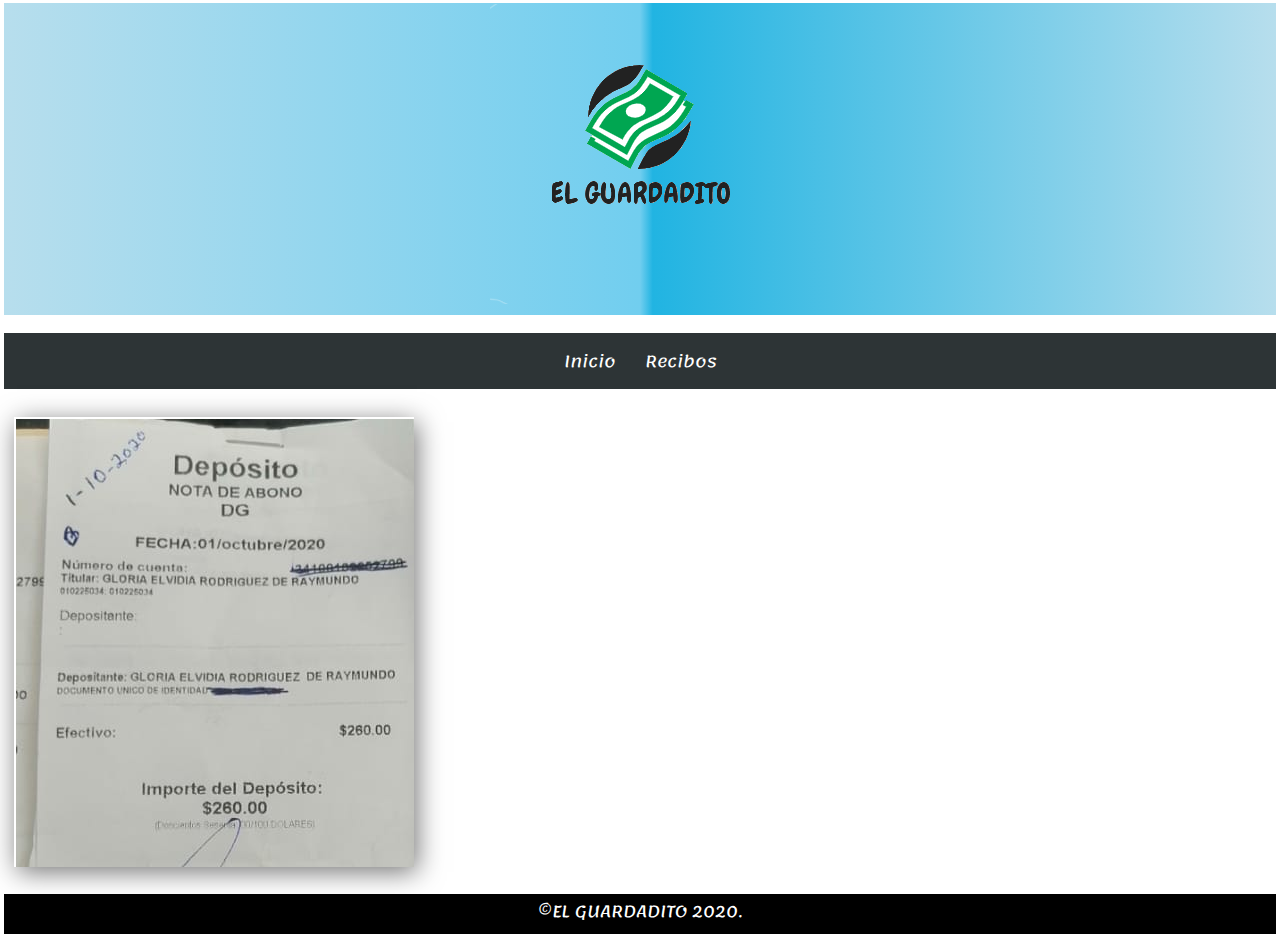
==== Page/Recibos.html @ c4c7009e "Update Recibos.html" ====
<!DOCTYPE html>
<html lang="en">
<head>
    <meta charset="UTF-8">
    <meta name="viewport" content="width=device-width, initial-scale=1.0">
    <title>..:: EL GUARDADITO ::..</title>
    <link rel="shortcut icon" href="../Assets/logo.ico" type="image/x-icon">
    <link href="https://fonts.googleapis.com/css2?family=Lemonada:wght@500&display=swap" rel="stylesheet">
    <link rel="stylesheet" href="../css/Recibo.css">
</head>
<body>
    <div class="contedor">
        <div class="Elemento1">
            <img src="../Assets/logo.png">
        </div>

        <div class="nav">
            <ul>
                <li><a href="../index.html">Inicio</a></li>
                <li><a href="../ElGuardadito/Page/Recibos.html">Recibos</a></li>
            </ul>
        </div>

        <div class="box ">
            <div class="img-box">
                <div class="Elemento2">
                     <img src="../Assets/WhatsApp Image 2020-10-02 at 10.01.10 AM.jpeg">
                </div>

                <div class="Elemento3">
                    <img src="../Assets/WhatsApp Image 2020-10-02 at 10.01.27 AM.jpeg">
               </div>
            </div>
        </div>

        <div class="Elemento14">
            <p>&COPY;EL GUARDADITO 2020.</p>
        </div>
    </div>
</body>
</html>
---- css/Recibo.css ----
*{
    padding: 0px;
    margin: 1px;
    box-sizing: border-box;
}

.contedor{
    font-family: 'Lemonada', cursive;
    display: grid;
    text-align: center;
    height: 80vh;
    gap: 1em;
    grid-template-columns: 2fr 2fr 2fr;
    grid-template-rows: repeat(3, auto);
    grid-template-areas:
    "E1 E1 E1"
    "NAV NAV NAV"
    "E2 E3 E4"
    "E14 E14 E14";
}

.Elemento1{
    background: rgba(183,222,237,1);
    background: -moz-linear-gradient(left, rgba(183,222,237,1) 0%, rgba(113,206,239,1) 50%, rgba(33,180,226,1) 51%, rgba(183,222,237,1) 100%);
    background: -webkit-gradient(left top, right top, color-stop(0%, rgba(183,222,237,1)), color-stop(50%, rgba(113,206,239,1)), color-stop(51%, rgba(33,180,226,1)), color-stop(100%, rgba(183,222,237,1)));
    background: -webkit-linear-gradient(left, rgba(183,222,237,1) 0%, rgba(113,206,239,1) 50%, rgba(33,180,226,1) 51%, rgba(183,222,237,1) 100%);
    background: -o-linear-gradient(left, rgba(183,222,237,1) 0%, rgba(113,206,239,1) 50%, rgba(33,180,226,1) 51%, rgba(183,222,237,1) 100%);
    background: -ms-linear-gradient(left, rgba(183,222,237,1) 0%, rgba(113,206,239,1) 50%, rgba(33,180,226,1) 51%, rgba(183,222,237,1) 100%);
    background: linear-gradient(to right, rgba(183,222,237,1) 0%, rgba(113,206,239,1) 50%, rgba(33,180,226,1) 51%, rgba(183,222,237,1) 100%);
    filter: progid:DXImageTransform.Microsoft.gradient( startColorstr='#b7deed', endColorstr='#b7deed', GradientType=1 );
    grid-area: E1;
}
.nav{grid-area: NAV;}
.Elemento2{grid-area: E2;}
.Elemento14{grid-area: E14; background: black; color: white; height: 40px;}

.contedor > .Elemento2,
.contedor > .Elemento3{
    width: 100%;
    height: 475px;
    color: #ffffff;
    display: flex;
    align-items: center;
    justify-content: center;
    transition: all 0.5s ease;
}

.contedor > .nav{
    background: #2d3436;
    color: #ffffff;
    display: flex;
    align-items: center;
    justify-content: center;
    transition: all 0.5s ease;
}

div table tr td{
    text-align: center;
}

ul{
    list-style: none;
    margin: 0px;
    padding: 0px;
}

ul li{
    display: inline-block;
}

ul li a{
    color:white;
    display: block;
    padding: 10px;
    text-decoration: none;
}

.box{
    width: 400px;
    height: 460px;
    float: left;
    margin-left: 10px;
    margin-top: 10px;
}

.img-box{
    width: 100%;
    height: 450px;
    overflow: hidden;
    box-shadow: 3px 5px 25px rgb(0, 0, 0, 0.548);
}

.img-box img{
    transition: 1s;
}

.img-box img:hover{
    transform: scale(1.5);
}

@media all and (max-width: 1000px){
    .contedor{
        grid-template-columns: 1fr 1fr;
        gap: 1em;
        grid-template-rows: repeat(2, auto);
        grid-template-areas:
        "E1 E1"
        "NAV NAV"
        "E2 E2"
        "E14 E14";
    } 
 }
 
 @media all and (max-width: 600px){
     .contedor{
        height: 200vh;
        grid-template-columns: 1fr;
        gap: 1em;
        grid-template-rows: repeat(1, auto);
        grid-template-areas:
        "E1"
        "NAV"
        "E2"
        "E14";
    }
}
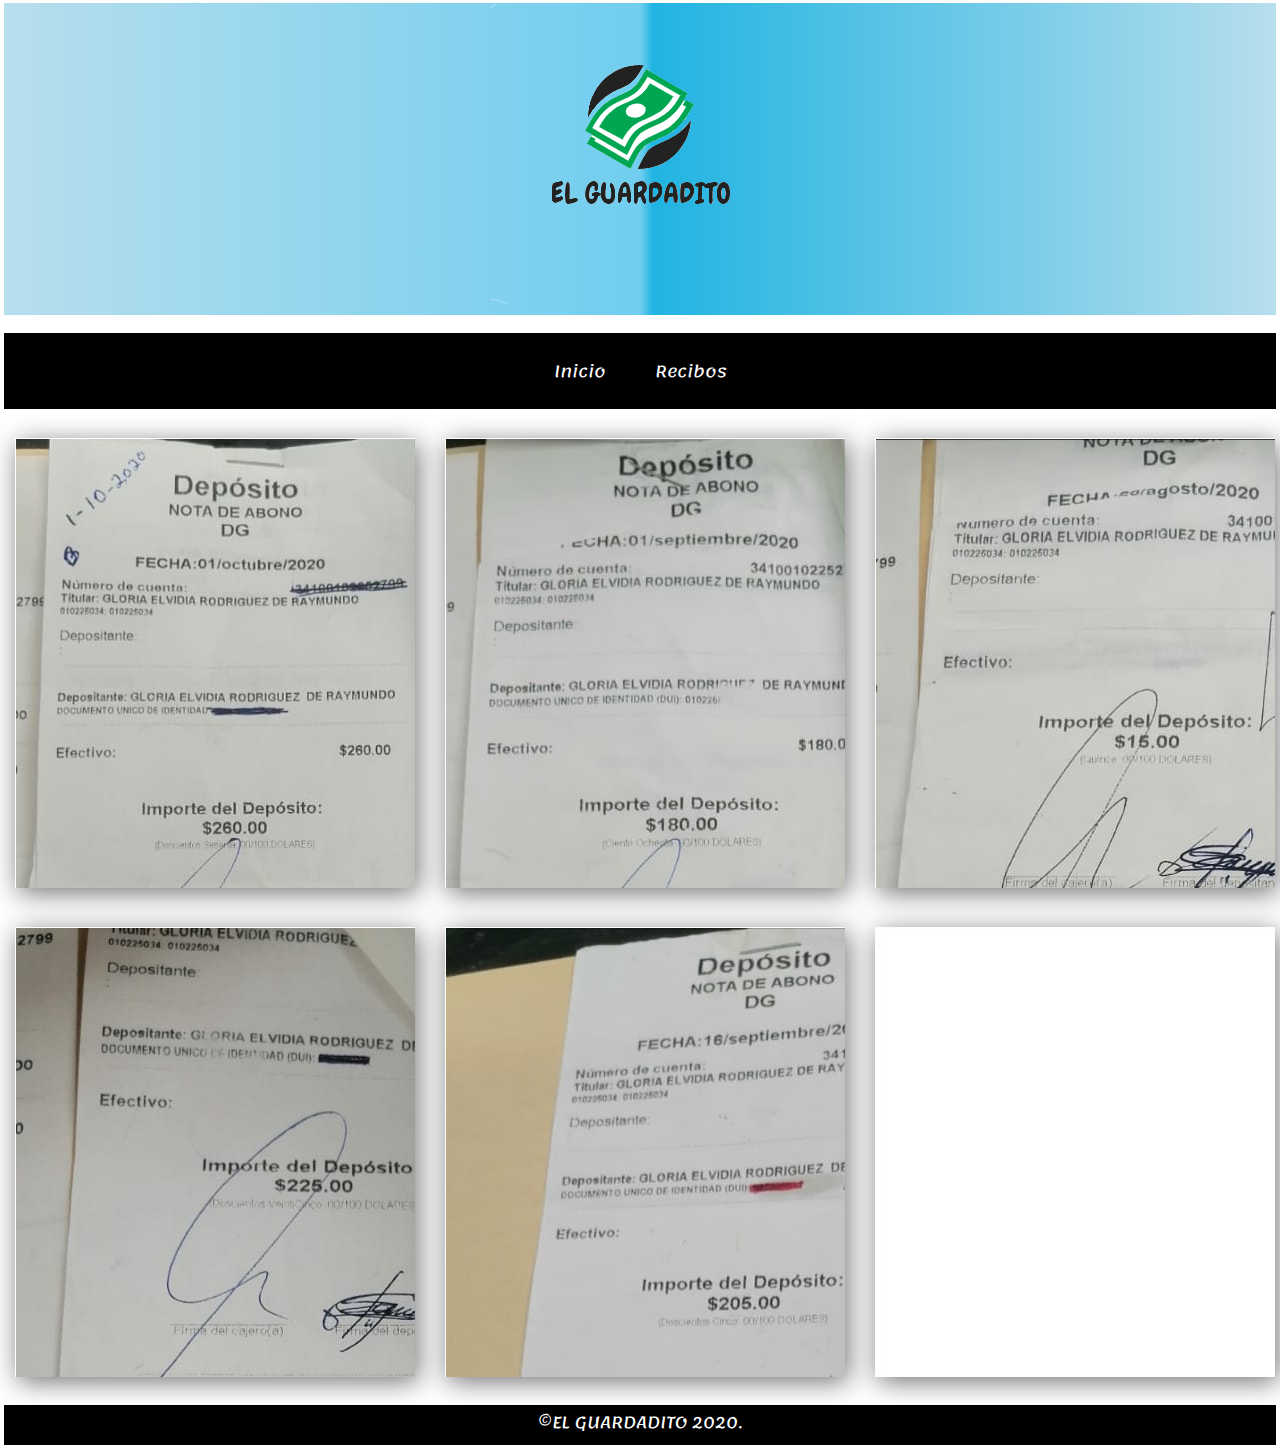
==== commit 9a784871: "Update Recibos.html" ====
--- a/Page/Recibos.html
+++ b/Page/Recibos.html
@@ -21,15 +21,51 @@
             </ul>
         </div>
 
-        <div class="box ">
-            <div class="img-box">
-                <div class="Elemento2">
+        <div class="Elemento2">
+            <div class="box ">
+                <div class="img-box">
                      <img src="../Assets/WhatsApp Image 2020-10-02 at 10.01.10 AM.jpeg">
                 </div>
+            </div>
+        </div>
 
-                <div class="Elemento3">
-                    <img src="../Assets/WhatsApp Image 2020-10-02 at 10.01.27 AM.jpeg">
-               </div>
+        <div class="Elemento3">
+            <div class="box ">
+                <div class="img-box">
+                     <img src="../Assets/WhatsApp Image 2020-10-02 at 10.01.27 AM.jpeg">
+                </div>
+            </div>
+        </div>
+
+        <div class="Elemento4">
+            <div class="box ">
+                <div class="img-box">
+                     <img src="../Assets/WhatsApp Image 2020-10-02 at 10.01.37 AM.jpeg">
+                </div>
+            </div>
+        </div>
+
+        <div class="Elemento5">
+            <div class="box ">
+                <div class="img-box">
+                     <img src="../Assets/WhatsApp Image 2020-10-02 at 10.01.48 AM.jpeg">
+                </div>
+            </div>
+        </div>
+
+        <div class="Elemento6">
+            <div class="box ">
+                <div class="img-box">
+                     <img src="../Assets/WhatsApp Image 2020-10-02 at 10.02.02 AM.jpeg">
+                </div>
+            </div>
+        </div>
+
+        <div class="Elemento7">
+            <div class="box ">
+                <div class="img-box">
+                     <img src="">
+                </div>
             </div>
         </div>
 
--- a/css/Recibo.css
+++ b/css/Recibo.css
@@ -10,12 +10,13 @@
     text-align: center;
     height: 80vh;
     gap: 1em;
-    grid-template-columns: 2fr 2fr 2fr;
+    grid-template-columns: 1fr 1fr 1fr;
     grid-template-rows: repeat(3, auto);
     grid-template-areas:
     "E1 E1 E1"
-    "NAV NAV NAV"
+    "nav nav nav"
     "E2 E3 E4"
+    "E5 E6 E7"
     "E14 E14 E14";
 }
 
@@ -30,14 +31,31 @@
     filter: progid:DXImageTransform.Microsoft.gradient( startColorstr='#b7deed', endColorstr='#b7deed', GradientType=1 );
     grid-area: E1;
 }
-.nav{grid-area: NAV;}
+
+.nav{
+    background: #000000;
+}
+
+.nav{grid-area: nav;}
 .Elemento2{grid-area: E2;}
+.Elemento3{grid-area: E3;}
+.Elemento4{grid-area: E4;}
+.Elemento5{grid-area: E5;}
+.Elemento6{grid-area: E6;}
+.Elemento7{grid-area: E7;}
 .Elemento14{grid-area: E14; background: black; color: white; height: 40px;}
 
-.contedor > .Elemento2,
-.contedor > .Elemento3{
+.contenedor > .nav,
+.contenedor > .Elemento2,
+.contenedor > .Elemento3,
+.contenedor > .Elemento4,
+.contenedor > .Elemento5,
+.contenedor > .Elemento6,
+.contenedor > .Elemento7,
+.contenedor > .Elemento14{
     width: 100%;
     height: 475px;
+    background: #2d3436;
     color: #ffffff;
     display: flex;
     align-items: center;
@@ -45,14 +63,6 @@
     transition: all 0.5s ease;
 }
 
-.contedor > .nav{
-    background: #2d3436;
-    color: #ffffff;
-    display: flex;
-    align-items: center;
-    justify-content: center;
-    transition: all 0.5s ease;
-}
 
 div table tr td{
     text-align: center;
@@ -69,10 +79,23 @@
 }
 
 ul li a{
-    color:white;
+    color: white;
     display: block;
-    padding: 10px;
+    padding: 20px;
     text-decoration: none;
+}
+
+ul li a:hover{
+    cursor: pointer;
+    color: #000000;
+    background: rgba(168,189,106,1);
+    background: -moz-linear-gradient(left, rgba(168,189,106,1) 0%, rgba(168,189,106,1) 9%, rgba(168,189,106,1) 19%, rgba(158,184,96,1) 26%, rgba(142,176,80,1) 38%, rgba(121,165,59,1) 53%, rgba(100,155,38,1) 68%, rgba(87,149,25,1) 77%, rgba(76,143,14,1) 85%, rgba(76,143,14,1) 93%, rgba(76,143,14,1) 100%);
+    background: -webkit-gradient(left top, right top, color-stop(0%, rgba(168,189,106,1)), color-stop(9%, rgba(168,189,106,1)), color-stop(19%, rgba(168,189,106,1)), color-stop(26%, rgba(158,184,96,1)), color-stop(38%, rgba(142,176,80,1)), color-stop(53%, rgba(121,165,59,1)), color-stop(68%, rgba(100,155,38,1)), color-stop(77%, rgba(87,149,25,1)), color-stop(85%, rgba(76,143,14,1)), color-stop(93%, rgba(76,143,14,1)), color-stop(100%, rgba(76,143,14,1)));
+    background: -webkit-linear-gradient(left, rgba(168,189,106,1) 0%, rgba(168,189,106,1) 9%, rgba(168,189,106,1) 19%, rgba(158,184,96,1) 26%, rgba(142,176,80,1) 38%, rgba(121,165,59,1) 53%, rgba(100,155,38,1) 68%, rgba(87,149,25,1) 77%, rgba(76,143,14,1) 85%, rgba(76,143,14,1) 93%, rgba(76,143,14,1) 100%);
+    background: -o-linear-gradient(left, rgba(168,189,106,1) 0%, rgba(168,189,106,1) 9%, rgba(168,189,106,1) 19%, rgba(158,184,96,1) 26%, rgba(142,176,80,1) 38%, rgba(121,165,59,1) 53%, rgba(100,155,38,1) 68%, rgba(87,149,25,1) 77%, rgba(76,143,14,1) 85%, rgba(76,143,14,1) 93%, rgba(76,143,14,1) 100%);
+    background: -ms-linear-gradient(left, rgba(168,189,106,1) 0%, rgba(168,189,106,1) 9%, rgba(168,189,106,1) 19%, rgba(158,184,96,1) 26%, rgba(142,176,80,1) 38%, rgba(121,165,59,1) 53%, rgba(100,155,38,1) 68%, rgba(87,149,25,1) 77%, rgba(76,143,14,1) 85%, rgba(76,143,14,1) 93%, rgba(76,143,14,1) 100%);
+    background: linear-gradient(to right, rgba(168,189,106,1) 0%, rgba(168,189,106,1) 9%, rgba(168,189,106,1) 19%, rgba(158,184,96,1) 26%, rgba(142,176,80,1) 38%, rgba(121,165,59,1) 53%, rgba(100,155,38,1) 68%, rgba(87,149,25,1) 77%, rgba(76,143,14,1) 85%, rgba(76,143,14,1) 93%, rgba(76,143,14,1) 100%);
+    filter: progid:DXImageTransform.Microsoft.gradient( startColorstr='#a8bd6a', endColorstr='#4c8f0e', GradientType=1 );
 }
 
 .box{
@@ -87,11 +110,11 @@
     width: 100%;
     height: 450px;
     overflow: hidden;
-    box-shadow: 3px 5px 25px rgb(0, 0, 0, 0.548);
+    box-shadow: 3px 5px 25px rgba(0, 0, 0, 0.548);
 }
 
 .img-box img{
-    transition: 1s;
+    transition: 3s;
 }
 
 .img-box img:hover{
@@ -105,22 +128,29 @@
         grid-template-rows: repeat(2, auto);
         grid-template-areas:
         "E1 E1"
-        "NAV NAV"
-        "E2 E2"
+        "nav nav"
+        "E2 E3"
+        "E4 E5"
+        "E6 E7"
         "E14 E14";
     } 
- }
- 
- @media all and (max-width: 600px){
-     .contedor{
-        height: 200vh;
-        grid-template-columns: 1fr;
-        gap: 1em;
-        grid-template-rows: repeat(1, auto);
-        grid-template-areas:
-        "E1"
-        "NAV"
-        "E2"
-        "E14";
-    }
+}
+
+@media all and (max-width: 600px){
+    .contedor{
+       height: 200vh;
+       grid-template-columns: 1fr;
+       gap: 1em;
+       grid-template-rows: repeat(1, auto);
+       grid-template-areas:
+       "E1"
+       "nav"
+       "E2"
+       "E3"
+       "E4"
+       "E5"
+       "E6"
+       "E7"
+       "E14";
+   }
 }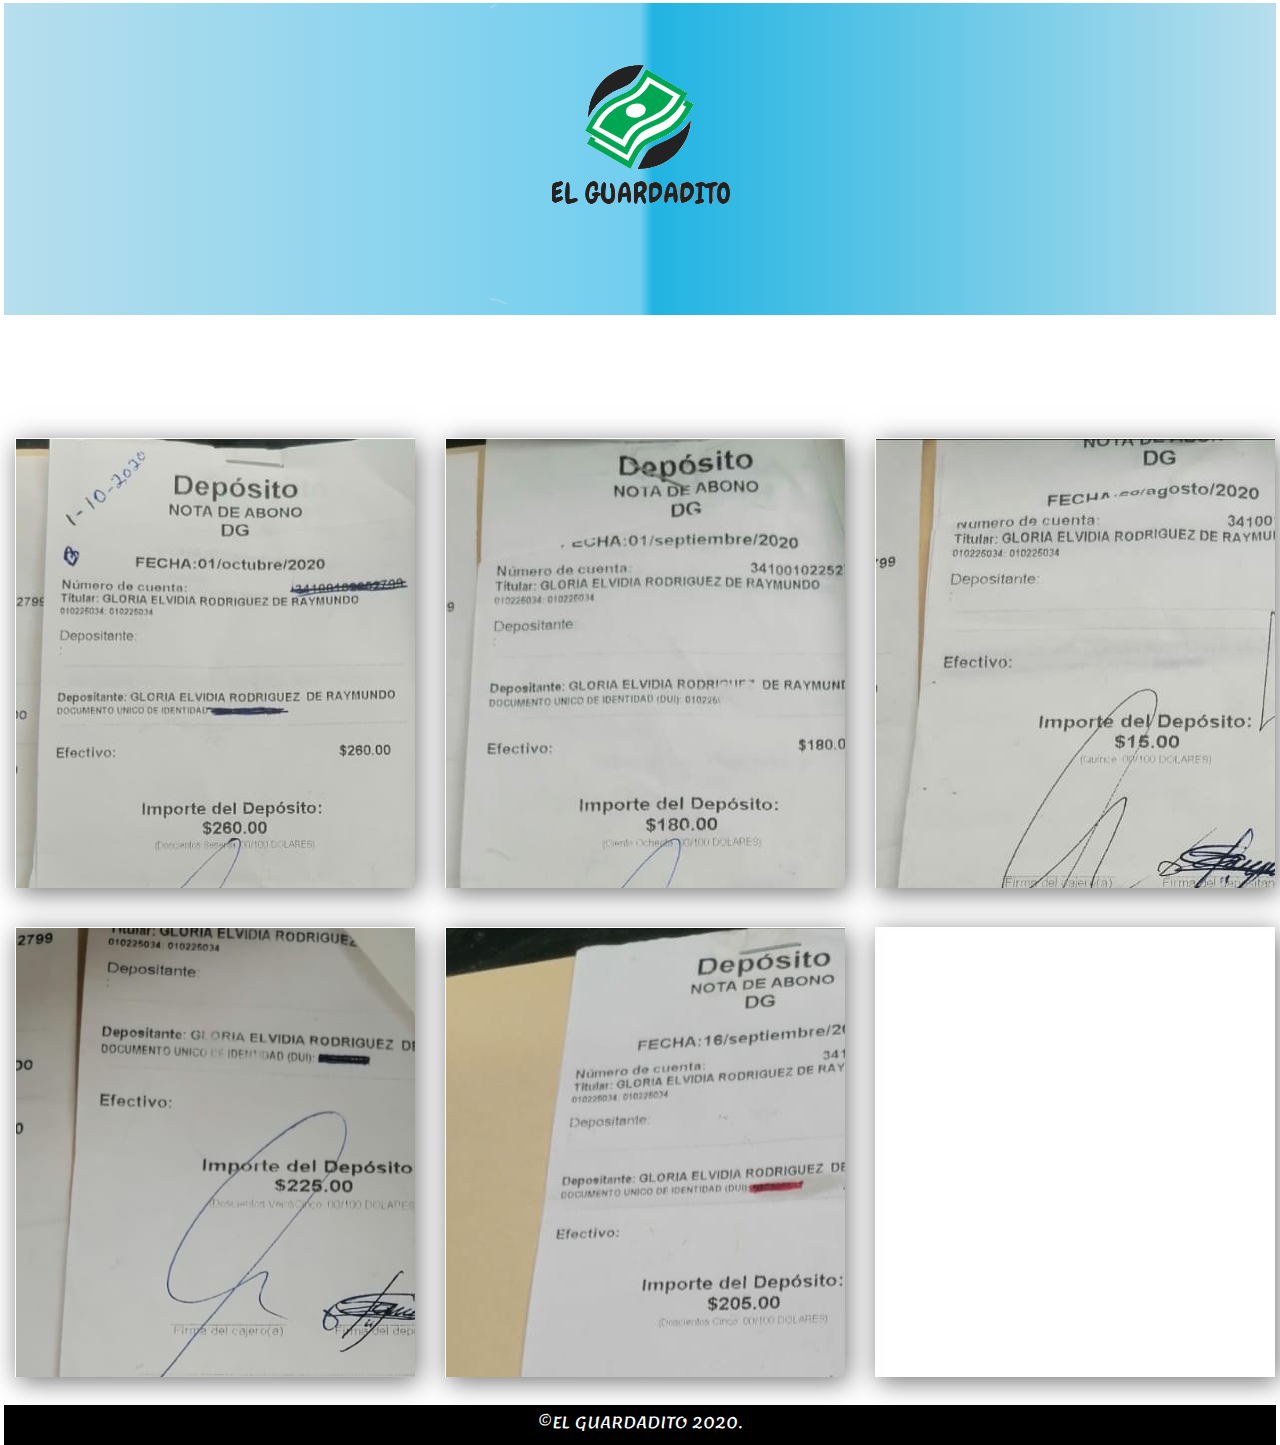
==== commit 57561d66: "Update Recibos.html" ====
--- a/Page/Recibos.html
+++ b/Page/Recibos.html
@@ -17,7 +17,7 @@
         <div class="nav">
             <ul>
                 <li><a href="../index.html">Inicio</a></li>
-                <li><a href="../ElGuardadito/Page/Recibos.html">Recibos</a></li>
+                <li><a href="../Page/Recibos.html">Recibos</a></li>
             </ul>
         </div>
 
--- a/css/Recibo.css
+++ b/css/Recibo.css
@@ -30,10 +30,6 @@
     background: linear-gradient(to right, rgba(183,222,237,1) 0%, rgba(113,206,239,1) 50%, rgba(33,180,226,1) 51%, rgba(183,222,237,1) 100%);
     filter: progid:DXImageTransform.Microsoft.gradient( startColorstr='#b7deed', endColorstr='#b7deed', GradientType=1 );
     grid-area: E1;
-}
-
-.nav{
-    background: #000000;
 }
 
 .nav{grid-area: nav;}
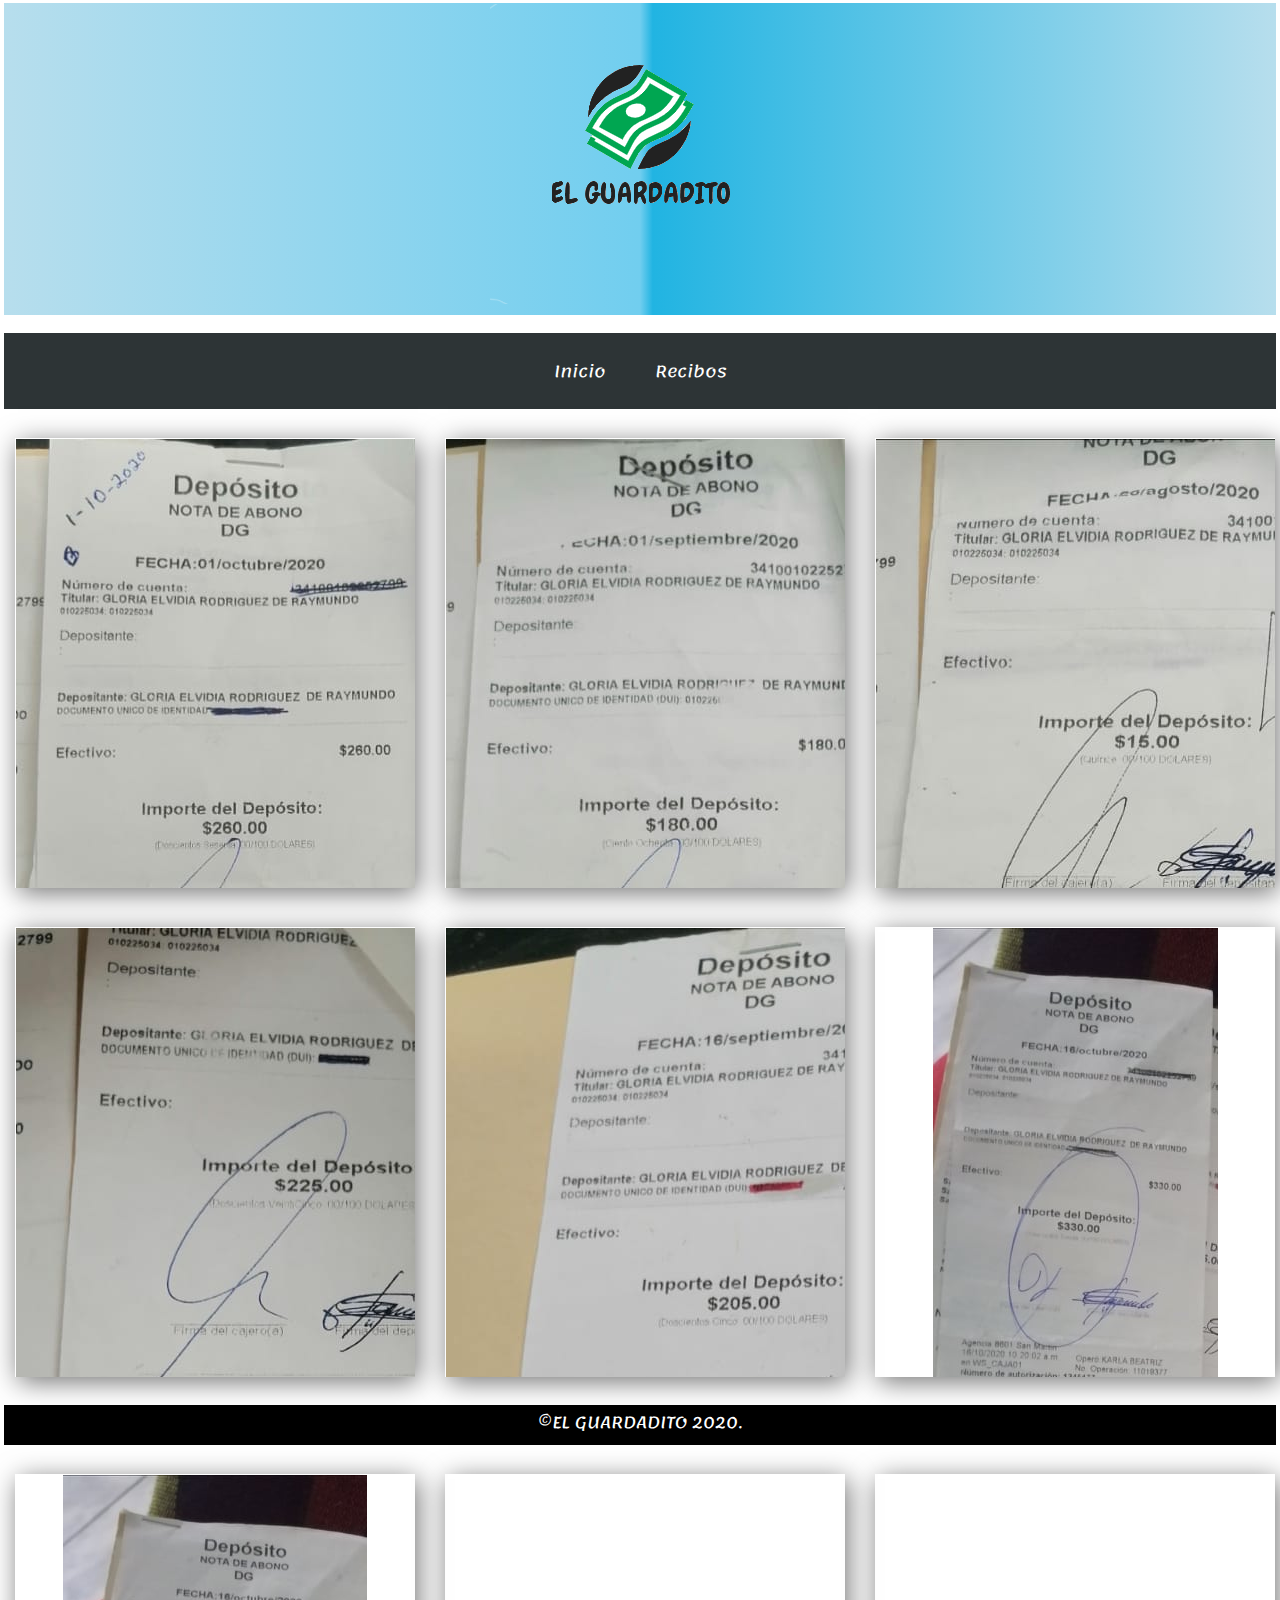
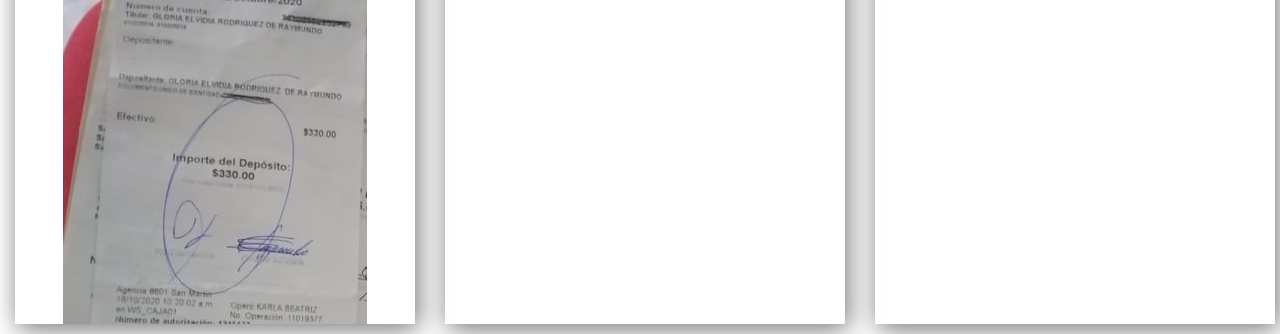
==== commit 082c8a7e: "Update Recibos.html" ====
--- a/Page/Recibos.html
+++ b/Page/Recibos.html
@@ -64,6 +64,29 @@
         <div class="Elemento7">
             <div class="box ">
                 <div class="img-box">
+                     <img src="../Assets/123625649_357532902192774_8812947483425761546_n.jpg">
+                </div>
+            </div>
+        </div>
+
+        <div class="Elemento8">
+            <div class="box ">
+                <div class="img-box">
+                     <img src="../Assets/123668873_418122205858862_4347351481462793053_n.jpg">
+                </div>
+            </div>
+        </div>
+
+        <div class="Elemento9">
+            <div class="box ">
+                <div class="img-box">
+                     <img src="">
+                </div>
+            </div>
+        </div>
+        <div class="Elemento10">
+            <div class="box ">
+                <div class="img-box">
                      <img src="">
                 </div>
             </div>
@@ -74,4 +97,4 @@
         </div>
     </div>
 </body>
-</html>+</html>
--- a/css/Recibo.css
+++ b/css/Recibo.css
@@ -30,6 +30,10 @@
     background: linear-gradient(to right, rgba(183,222,237,1) 0%, rgba(113,206,239,1) 50%, rgba(33,180,226,1) 51%, rgba(183,222,237,1) 100%);
     filter: progid:DXImageTransform.Microsoft.gradient( startColorstr='#b7deed', endColorstr='#b7deed', GradientType=1 );
     grid-area: E1;
+}
+
+.nav{
+    background: #2d3436;
 }
 
 .nav{grid-area: nav;}
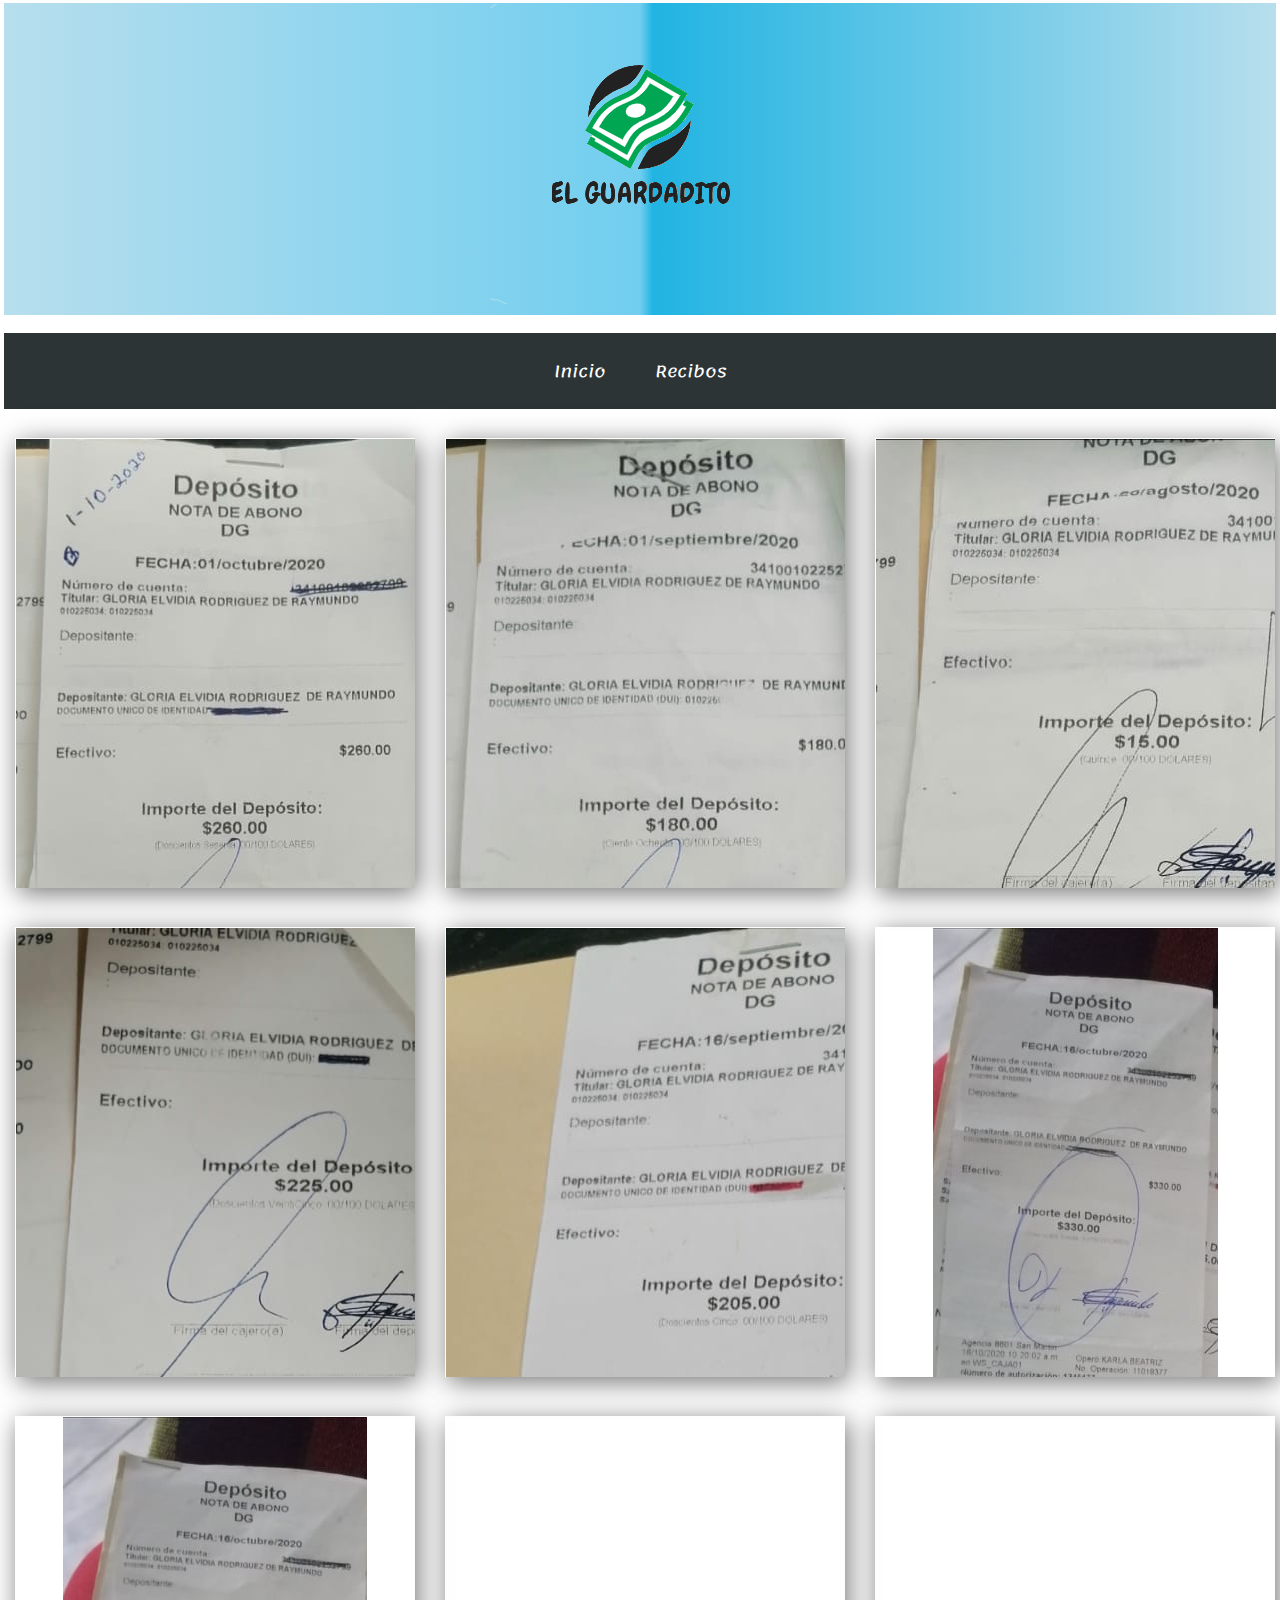
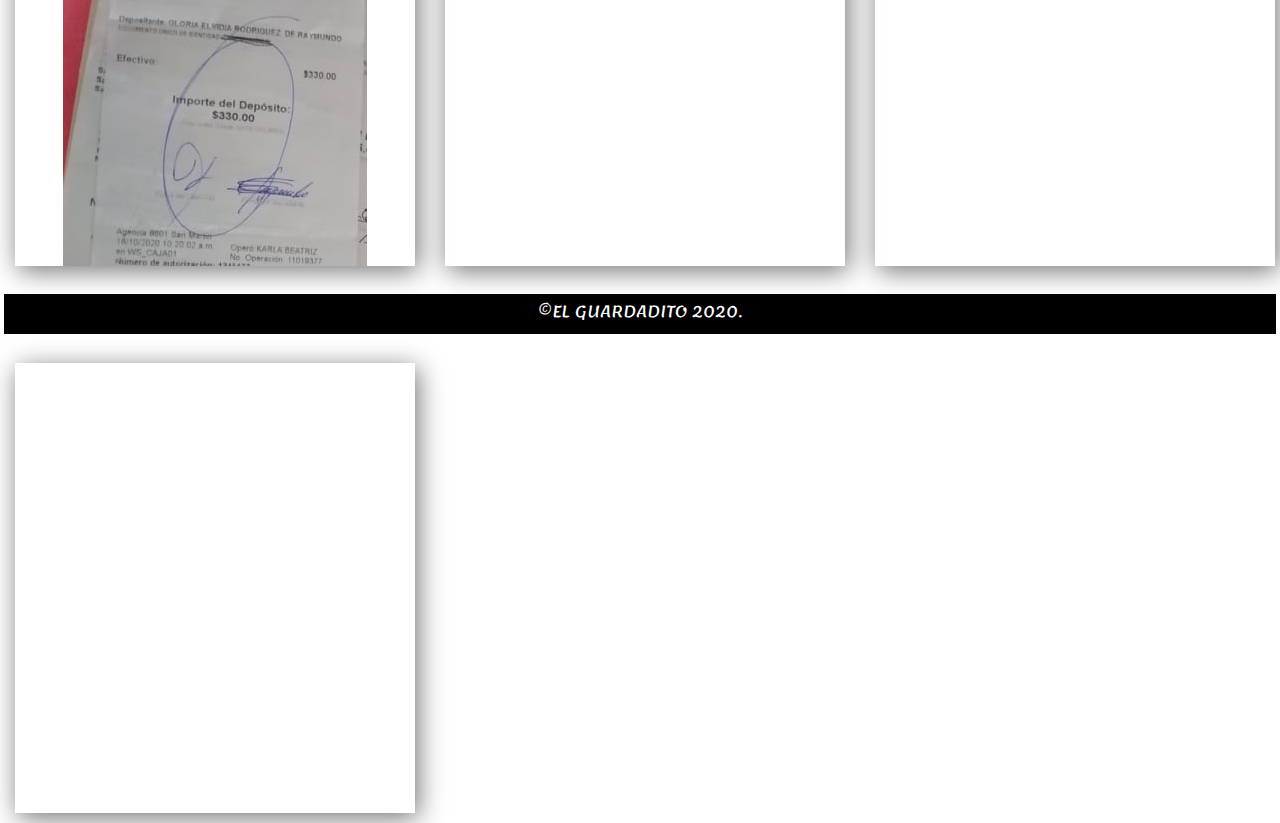
==== commit 93c1af1e: "Update Recibos.html" ====
--- a/Page/Recibos.html
+++ b/Page/Recibos.html
@@ -84,7 +84,16 @@
                 </div>
             </div>
         </div>
+
         <div class="Elemento10">
+            <div class="box ">
+                <div class="img-box">
+                     <img src="">
+                </div>
+            </div>
+        </div>
+
+        <div class="Elemento11">
             <div class="box ">
                 <div class="img-box">
                      <img src="">
--- a/css/Recibo.css
+++ b/css/Recibo.css
@@ -17,6 +17,7 @@
     "nav nav nav"
     "E2 E3 E4"
     "E5 E6 E7"
+    "E8 E9 E10"
     "E14 E14 E14";
 }
 
@@ -43,6 +44,9 @@
 .Elemento5{grid-area: E5;}
 .Elemento6{grid-area: E6;}
 .Elemento7{grid-area: E7;}
+.Elemento8{grid-area: E8;}
+.Elemento9{grid-area: E9;}
+.Elemento10{grid-area: E10;}
 .Elemento14{grid-area: E14; background: black; color: white; height: 40px;}
 
 .contenedor > .nav,
@@ -52,6 +56,9 @@
 .contenedor > .Elemento5,
 .contenedor > .Elemento6,
 .contenedor > .Elemento7,
+.contenedor > .Elemento8,
+.contenedor > .Elemento9,
+.contenedor > .Elemento10,
 .contenedor > .Elemento14{
     width: 100%;
     height: 475px;
@@ -132,6 +139,8 @@
         "E2 E3"
         "E4 E5"
         "E6 E7"
+        "E8 E9"
+        "E10 E11"
         "E14 E14";
     } 
 }
@@ -151,6 +160,9 @@
        "E5"
        "E6"
        "E7"
+       "E8"
+       "E9"
+       "E10"
        "E14";
    }
-}+}
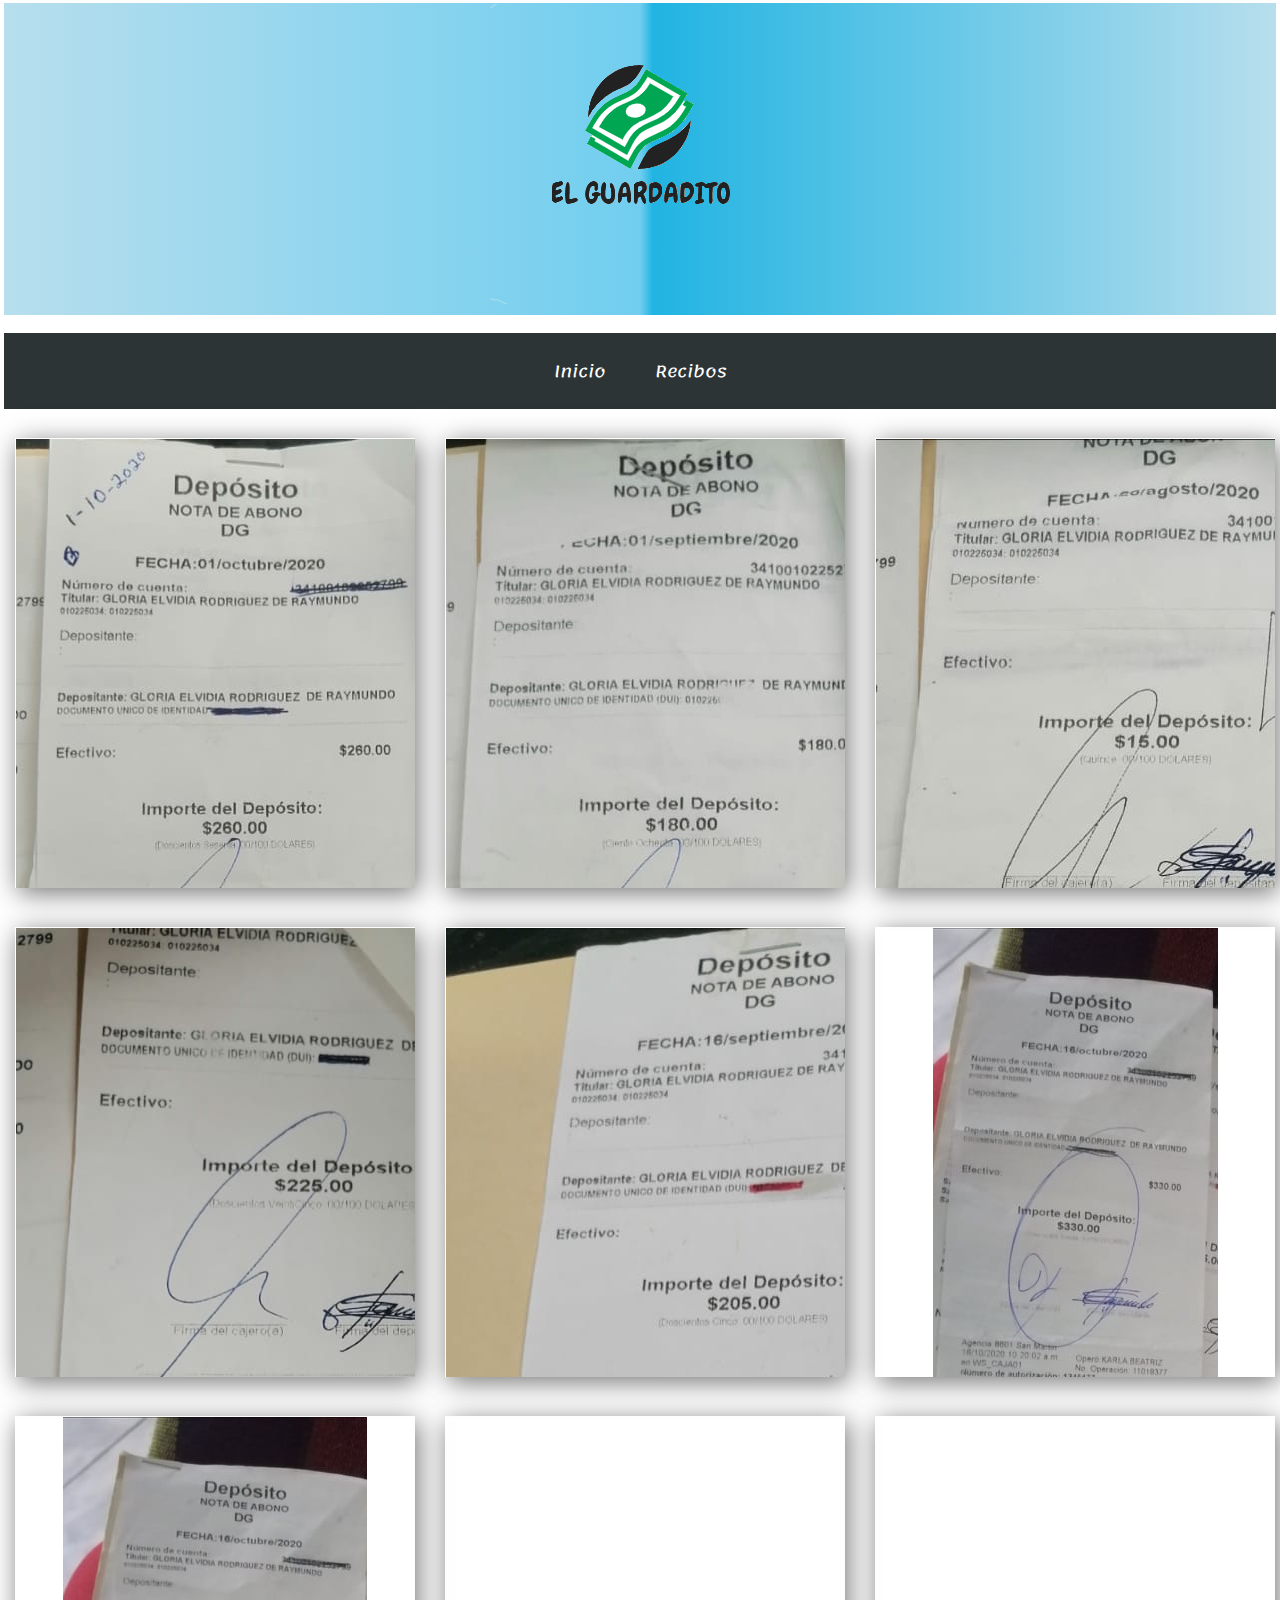
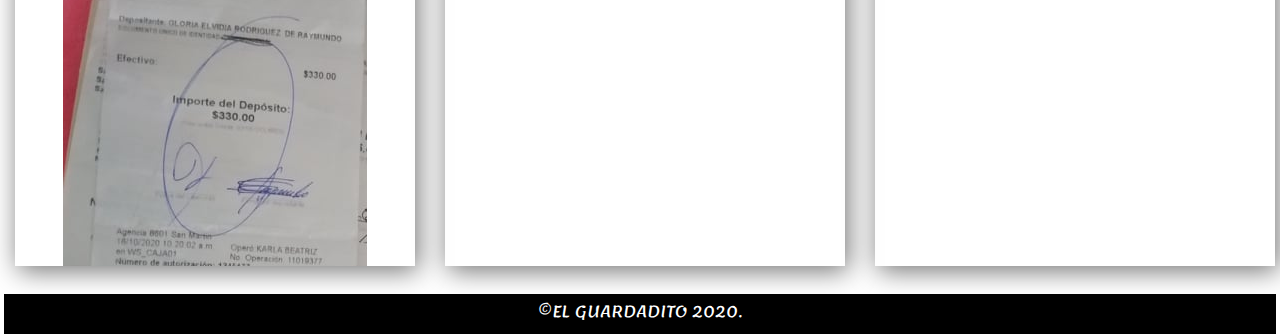
==== commit 9c377436: "Update Recibos.html" ====
--- a/Page/Recibos.html
+++ b/Page/Recibos.html
@@ -93,14 +93,6 @@
             </div>
         </div>
 
-        <div class="Elemento11">
-            <div class="box ">
-                <div class="img-box">
-                     <img src="">
-                </div>
-            </div>
-        </div>
-
         <div class="Elemento14">
             <p>&COPY;EL GUARDADITO 2020.</p>
         </div>
--- a/css/Recibo.css
+++ b/css/Recibo.css
@@ -140,7 +140,7 @@
         "E4 E5"
         "E6 E7"
         "E8 E9"
-        "E10 E11"
+        "E10"
         "E14 E14";
     } 
 }
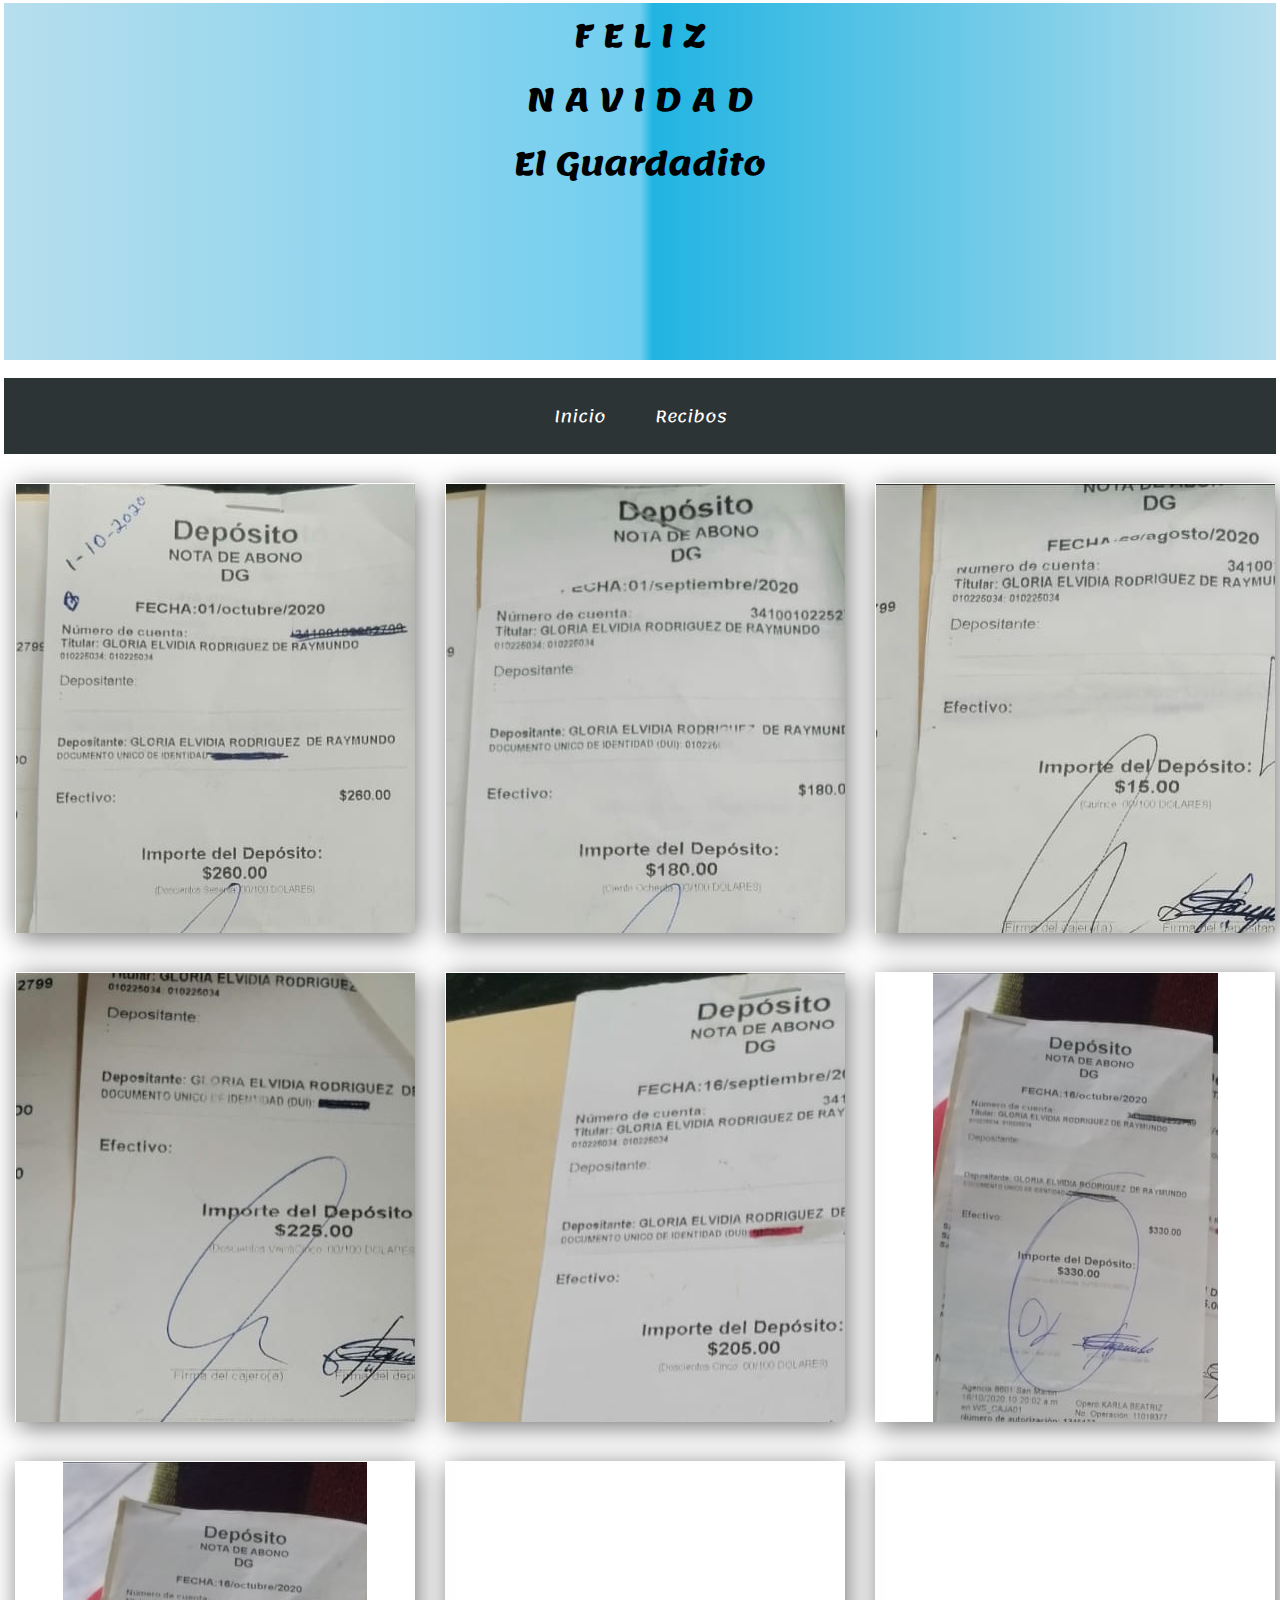
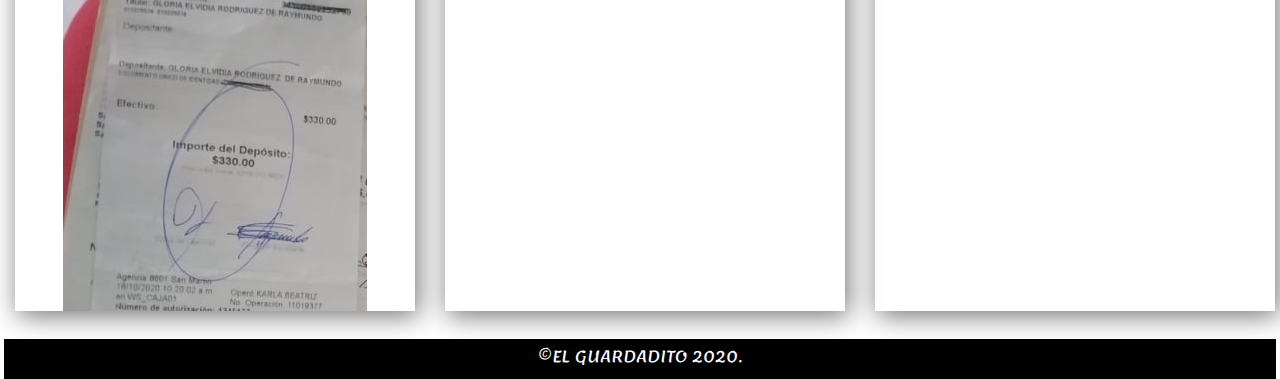
==== commit a7092dc1: "Update Recibos.html" ====
--- a/Page/Recibos.html
+++ b/Page/Recibos.html
@@ -11,7 +11,10 @@
 <body>
     <div class="contedor">
         <div class="Elemento1">
-            <img src="../Assets/logo.png">
+            <h1>F E L I Z <br> N A V I D A D <br>El Guardadito</h1>
+            <canvas class="snow"></canvas>
+            <div class="santa"></div>
+            <div class="piso"></div>
         </div>
 
         <div class="nav">
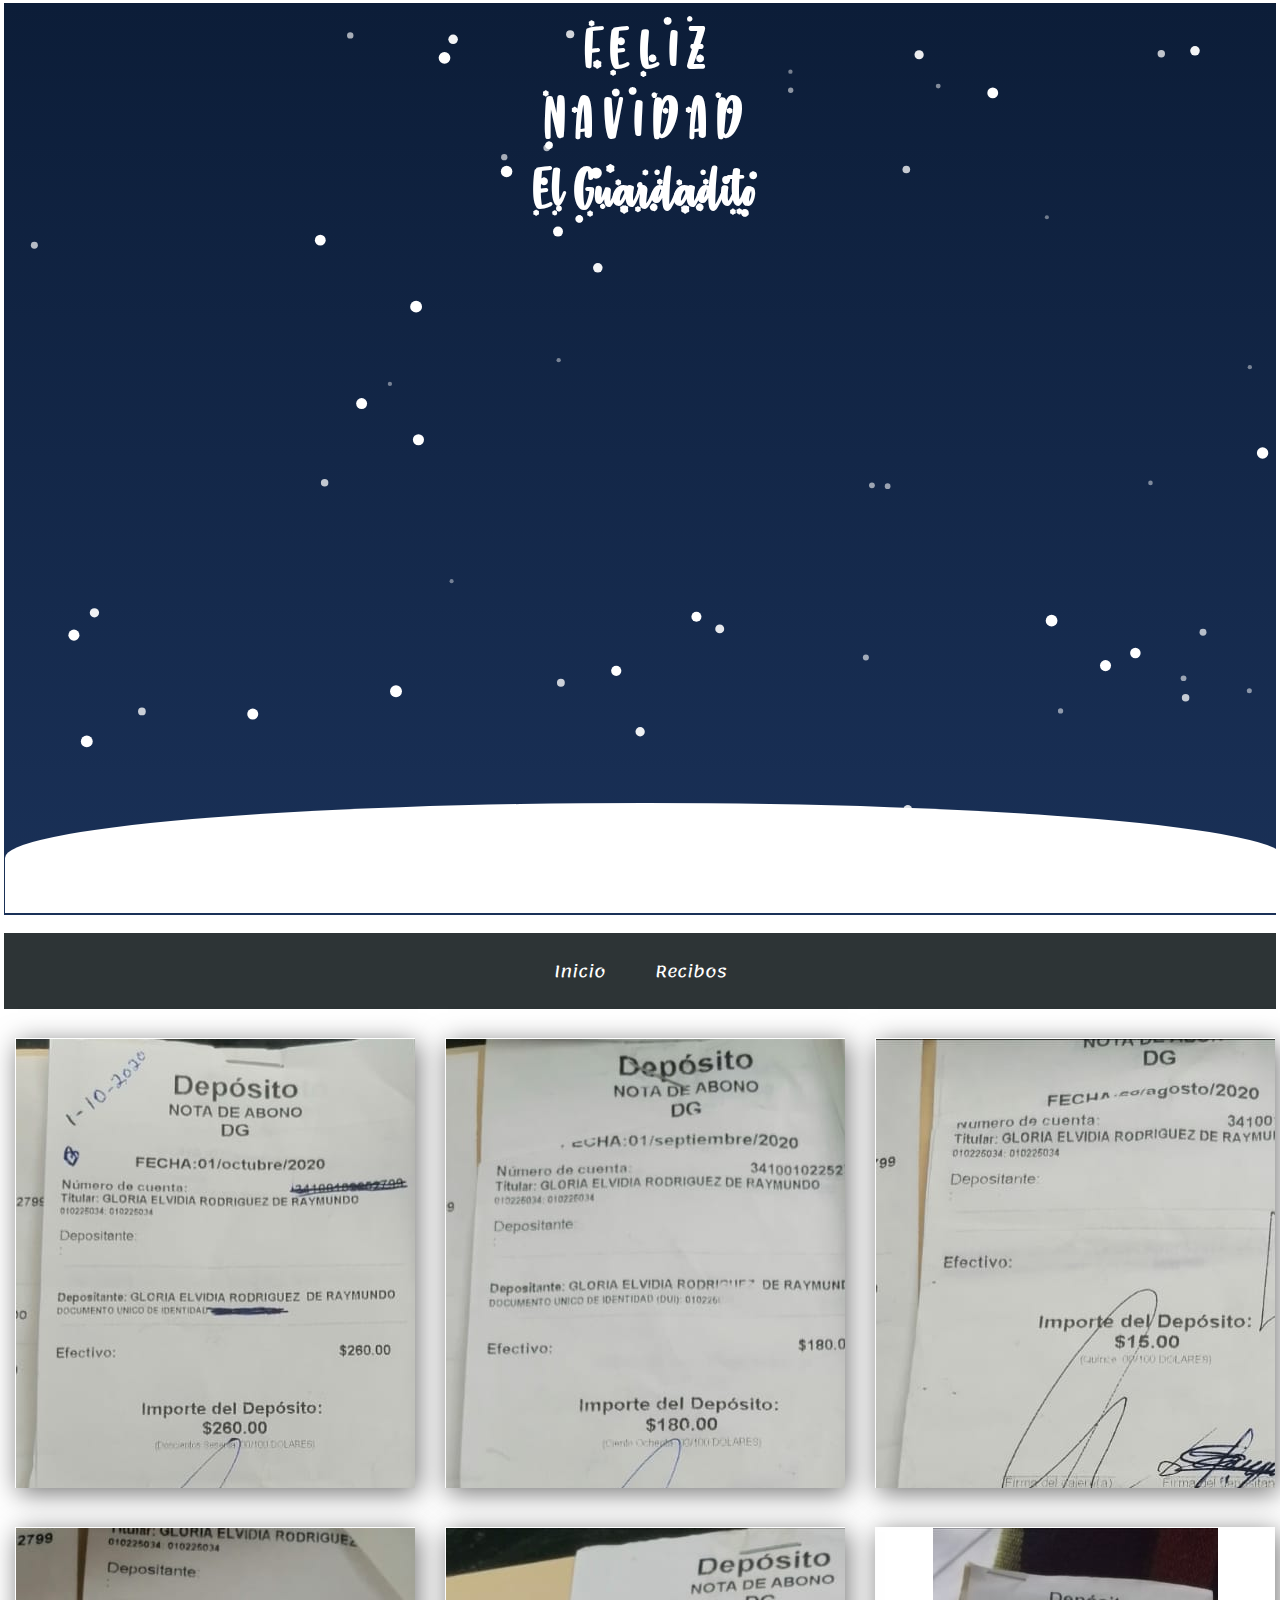
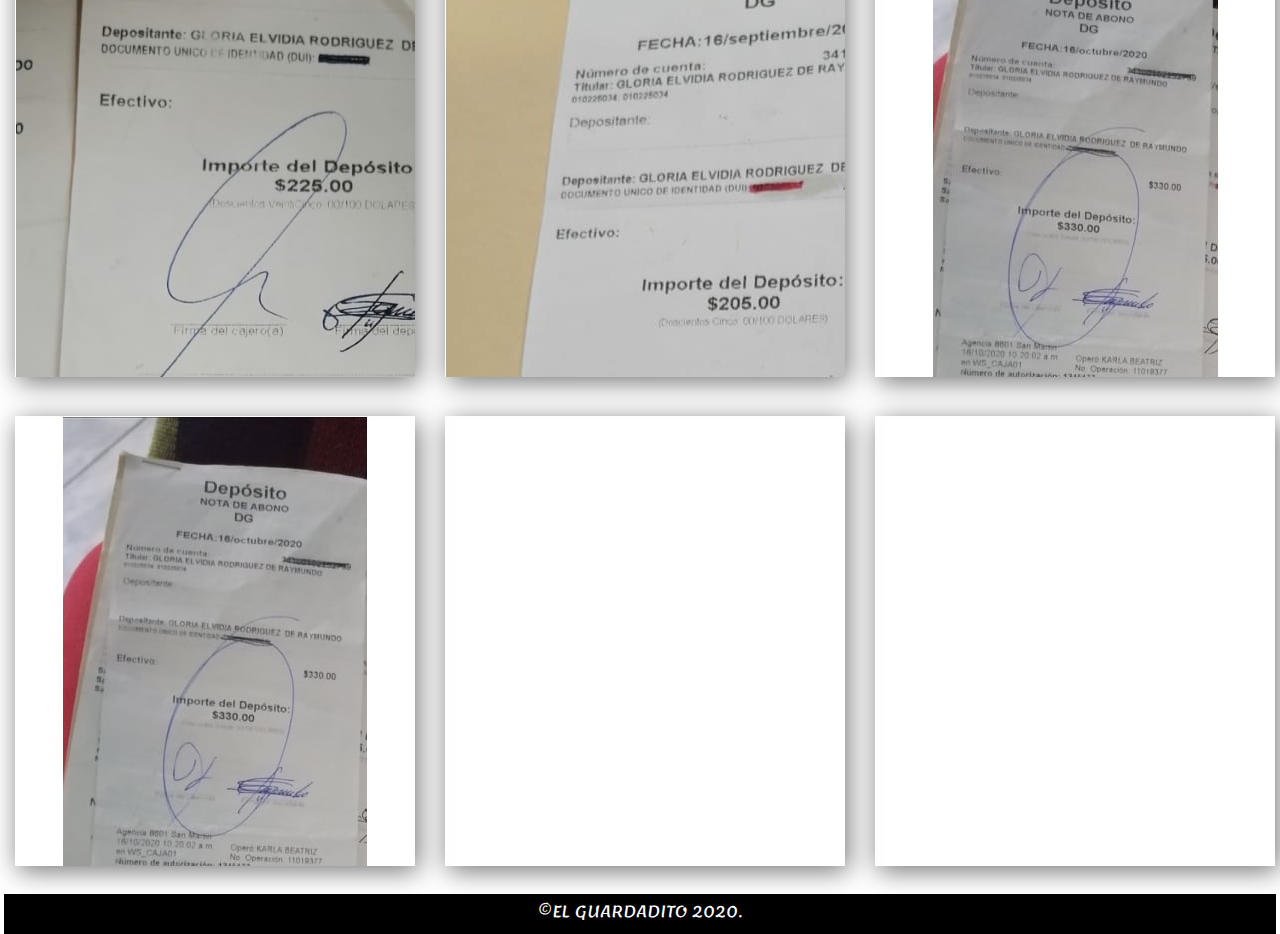
==== commit ee6109fb: "Update Recibos.html" ====
--- a/Page/Recibos.html
+++ b/Page/Recibos.html
@@ -100,5 +100,6 @@
             <p>&COPY;EL GUARDADITO 2020.</p>
         </div>
     </div>
+    <script src="../js/snow.js" ></script>
 </body>
 </html>
--- a/css/Recibo.css
+++ b/css/Recibo.css
@@ -1,7 +1,50 @@
+@font-face{
+    font-family: 'navidad';
+    font-style: normal;
+    font-weight: 400;
+    src: local("The Perfect Christmas"),
+    local("navidad"),
+    url(../font/navidad.ttf) format('truetype');
+}
+
 *{
     padding: 0px;
     margin: 1px;
     box-sizing: border-box;
+}
+
+h1{
+    font-family: 'navidad';
+    text-align: center;
+    width: 100%;
+    color: #fff;
+    font-size: 4em;
+    position: absolute;
+    padding-top: 10px;
+}
+
+.piso{
+    position: absolute;
+    bottom: 0;
+    background: #fff;
+    top: 89.15%;
+    width: 100%;
+    height: 110px;
+    border-top-right-radius: 70%;
+    border-top-left-radius: 70%;
+}
+
+.santa{
+    background-image: url(../Assets/santa.gif);
+    background-size: contain;
+    background-repeat: no-repeat;
+    width: 300px;
+    height: 100px;
+    transform: rotateY(180deg);
+    position: absolute;
+    top: 150px;
+    left: -300px;
+    animation: santa 10s infinite ease-in-out;
 }
 
 .contedor{
@@ -22,14 +65,7 @@
 }
 
 .Elemento1{
-    background: rgba(183,222,237,1);
-    background: -moz-linear-gradient(left, rgba(183,222,237,1) 0%, rgba(113,206,239,1) 50%, rgba(33,180,226,1) 51%, rgba(183,222,237,1) 100%);
-    background: -webkit-gradient(left top, right top, color-stop(0%, rgba(183,222,237,1)), color-stop(50%, rgba(113,206,239,1)), color-stop(51%, rgba(33,180,226,1)), color-stop(100%, rgba(183,222,237,1)));
-    background: -webkit-linear-gradient(left, rgba(183,222,237,1) 0%, rgba(113,206,239,1) 50%, rgba(33,180,226,1) 51%, rgba(183,222,237,1) 100%);
-    background: -o-linear-gradient(left, rgba(183,222,237,1) 0%, rgba(113,206,239,1) 50%, rgba(33,180,226,1) 51%, rgba(183,222,237,1) 100%);
-    background: -ms-linear-gradient(left, rgba(183,222,237,1) 0%, rgba(113,206,239,1) 50%, rgba(33,180,226,1) 51%, rgba(183,222,237,1) 100%);
-    background: linear-gradient(to right, rgba(183,222,237,1) 0%, rgba(113,206,239,1) 50%, rgba(33,180,226,1) 51%, rgba(183,222,237,1) 100%);
-    filter: progid:DXImageTransform.Microsoft.gradient( startColorstr='#b7deed', endColorstr='#b7deed', GradientType=1 );
+    background: linear-gradient(#0c1d38,#1a3158);
     grid-area: E1;
 }
 
@@ -126,6 +162,42 @@
 
 .img-box img:hover{
     transform: scale(1.5);
+}
+
+@keyframes santa{
+    0%{
+        transform: translate(-300px,20px) rotateY(180deg) scale(1)
+    }
+    10%{
+        transform: translate(400px,100px) rotateY(180deg) scale(1.2)
+    }
+    20%{
+        transform: translate(800px,20px) rotateY(180deg) scale(.7)
+    }
+    30%{
+        transform: translate(1200px,100px) rotateY(180deg) scale(1.2)
+    }
+    40%{
+        transform: translate(1600px,20px) rotateY(180deg) scale(1.7)
+    }
+    50%{
+        transform: translate(2000px,100px) rotateY(180deg) scale(1.2)
+    }
+    60%{
+        transform: translate(1500px,20px)  scale(1.2)
+    }
+    70%{
+        transform: translate(1000px,100px)  scale(1.2)
+    }
+    80%{
+        transform: translate(500px,20px)  scale(1.2)
+    }
+    90%{
+        transform: translate(200px,100px)  scale(1.2)
+    }
+    100%{
+        transform: translate(-300px,20px)  scale(1.2)
+    }
 }
 
 @media all and (max-width: 1000px){
